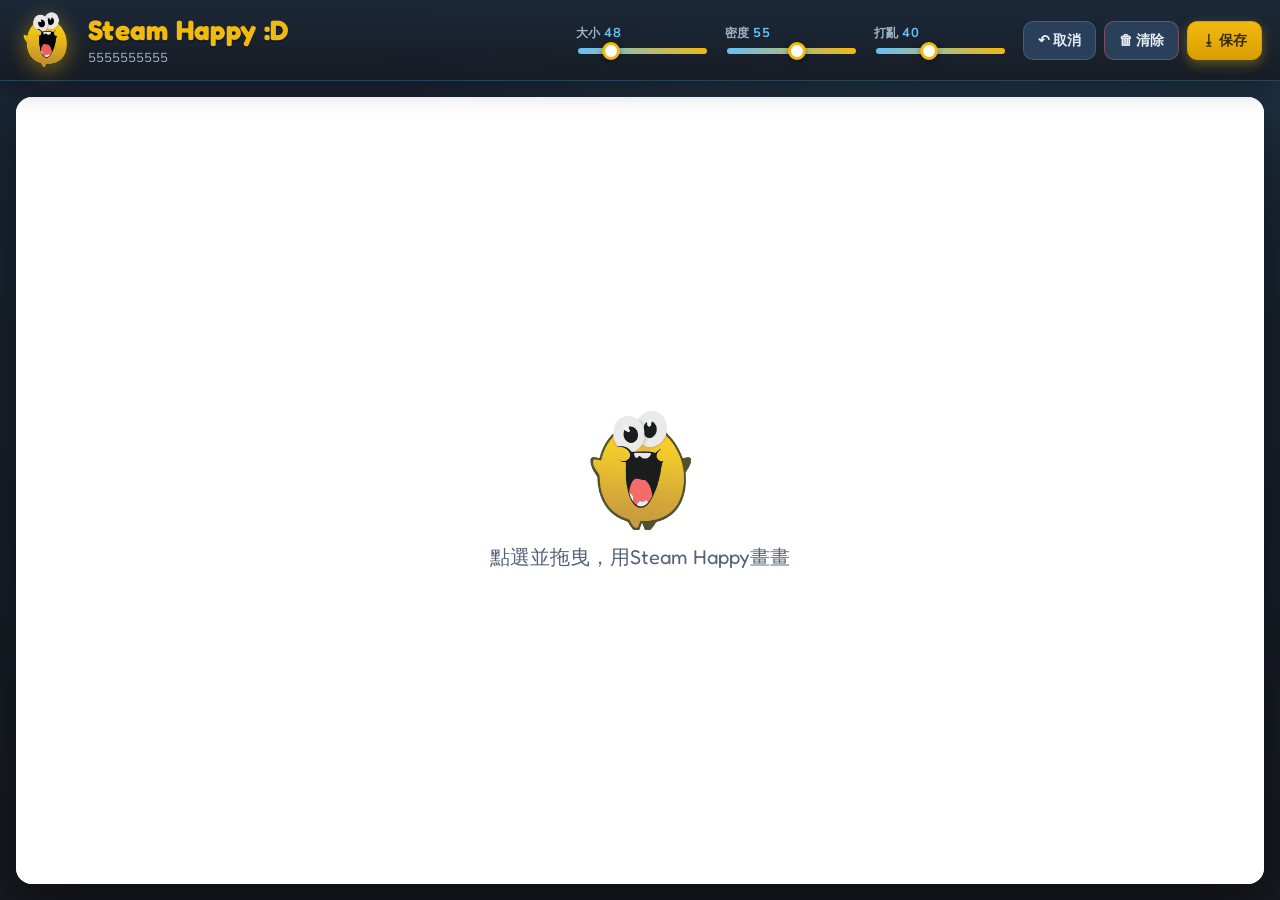
==== index.html @ 67f2d832 "Initial commit" ====
<!DOCTYPE html>
<html lang="en">
<head>
  <meta charset="UTF-8" />
  <meta name="viewport" content="width=device-width, initial-scale=1.0, maximum-scale=1.0, user-scalable=no" />
  <title>:D</title>
  <link rel="preconnect" href="https://fonts.googleapis.com" />
  <link rel="preconnect" href="https://fonts.gstatic.com" crossorigin />
  <link href="https://fonts.googleapis.com/css2?family=Fredoka:wght@500;600;700&family=Nunito:wght@600;800&display=swap" rel="stylesheet" />
  <link rel="stylesheet" href="styles.css" />
</head>
<body>
  <header class="topbar">
    <div class="brand">
      <img id="brandFace" src="steam-happy-but-high-quality-v0-22ku6htw4u0c1.webp" alt="Steam Happy" />
      <div class="brand-text">
        <h1>Steam Happy :D</h1>
        <p>5555555555</p>
      </div>
    </div>

    <div class="toolbar" role="toolbar" aria-label="Drawing tools">
      <label class="control">
        <span>大小 <b id="sizeVal">48</b></span>
        <input id="size" type="range" min="12" max="180" value="48" />
      </label>
      <label class="control">
        <span>密度  <b id="densityVal">55</b></span>
        <input id="density" type="range" min="1" max="100" value="55" />
      </label>
      <label class="control">
        <span>打亂  <b id="chaosVal">40</b></span>
        <input id="chaos" type="range" min="0" max="100" value="40" />
      </label>

      <div class="btn-group">
        <button id="undo" class="btn" title="Undo (Ctrl/Cmd+Z)">↶ 取消</button>
        <button id="clear" class="btn btn-danger" title="Clear canvas">🗑 清除</button>
        <button id="save" class="btn btn-primary" title="Save PNG">⭳ 保存</button>
      </div>
    </div>
  </header>

  <main class="stage" id="stage">
    <canvas id="canvas"></canvas>
    <div class="hint" id="hint">
      <img src="steam-happy-but-high-quality-v0-22ku6htw4u0c1.webp" alt="" />
      <span>點選並拖曳，用Steam Happy畫畫</span>
    </div>
  </main>

  <script src="app.js"></script>
</body>
</html>
---- styles.css ----
:root {
  --steam-dark: #171a21;
  --steam-panel: #1b2838;
  --steam-panel-2: #2a3f5a;
  --steam-blue: #66c0f4;
  --happy: #f2b90f;
  --happy-deep: #d99e00;
  --text: #e7eef5;
  --text-dim: #9fb3c8;
}

* { box-sizing: border-box; }

html, body {
  height: 100%;
  margin: 0;
}

body {
  display: flex;
  flex-direction: column;
  min-height: 100vh;
  font-family: "Nunito", system-ui, sans-serif;
  color: var(--text);
  background:
    radial-gradient(1200px 600px at 80% -10%, rgba(102,192,244,.18), transparent 60%),
    linear-gradient(180deg, #1b2838 0%, #171a21 100%);
  overflow: hidden;
  -webkit-user-select: none;
  user-select: none;
}

/* ---------- Top bar ---------- */
.topbar {
  display: flex;
  align-items: center;
  justify-content: space-between;
  flex-wrap: wrap;
  gap: 14px;
  padding: 12px 18px;
  background: linear-gradient(180deg, rgba(27,40,56,.95), rgba(23,26,33,.9));
  border-bottom: 1px solid rgba(102,192,244,.18);
  box-shadow: 0 6px 24px rgba(0,0,0,.35);
  z-index: 5;
}

.brand {
  display: flex;
  align-items: center;
  gap: 14px;
}

.brand img {
  width: 56px;
  height: 56px;
  object-fit: contain;
  filter: drop-shadow(0 4px 10px rgba(242,185,15,.4));
  animation: bob 3.2s ease-in-out infinite;
}

@keyframes bob {
  0%, 100% { transform: translateY(0) rotate(-3deg); }
  50%      { transform: translateY(-6px) rotate(3deg); }
}

.brand-text h1 {
  margin: 0;
  font-family: "Fredoka", sans-serif;
  font-weight: 700;
  font-size: clamp(20px, 2.4vw, 28px);
  letter-spacing: .3px;
  color: var(--happy);
  text-shadow: 0 2px 0 rgba(0,0,0,.25);
}

.brand-text p {
  margin: 2px 0 0;
  font-size: 13px;
  color: var(--text-dim);
}

/* ---------- Toolbar ---------- */
.toolbar {
  display: flex;
  align-items: center;
  gap: 16px;
  flex-wrap: wrap;
}

.control {
  display: flex;
  flex-direction: column;
  gap: 4px;
  min-width: 120px;
}

.control span {
  font-size: 12px;
  font-weight: 800;
  letter-spacing: .4px;
  text-transform: uppercase;
  color: var(--text-dim);
}

.control span b {
  color: var(--steam-blue);
  font-size: 13px;
}

input[type="range"] {
  -webkit-appearance: none;
  appearance: none;
  height: 6px;
  border-radius: 6px;
  background: linear-gradient(90deg, var(--steam-blue), var(--happy));
  outline: none;
  cursor: pointer;
}

input[type="range"]::-webkit-slider-thumb {
  -webkit-appearance: none;
  width: 18px;
  height: 18px;
  border-radius: 50%;
  background: #fff;
  border: 3px solid var(--happy);
  box-shadow: 0 2px 6px rgba(0,0,0,.4);
  cursor: pointer;
}

input[type="range"]::-moz-range-thumb {
  width: 18px;
  height: 18px;
  border-radius: 50%;
  background: #fff;
  border: 3px solid var(--happy);
  cursor: pointer;
}

.btn-group {
  display: flex;
  gap: 8px;
}

.btn {
  font-family: "Fredoka", sans-serif;
  font-weight: 600;
  font-size: 14px;
  color: var(--text);
  background: var(--steam-panel-2);
  border: 1px solid rgba(102,192,244,.25);
  padding: 9px 14px;
  border-radius: 10px;
  cursor: pointer;
  transition: transform .08s ease, background .15s ease, box-shadow .15s ease;
}

.btn:hover { transform: translateY(-1px); background: #35507a; }
.btn:active { transform: translateY(1px); }

.btn-primary {
  background: linear-gradient(180deg, var(--happy), var(--happy-deep));
  color: #3a2c00;
  border-color: var(--happy-deep);
  box-shadow: 0 4px 12px rgba(242,185,15,.35);
}
.btn-primary:hover { background: linear-gradient(180deg, #ffcb1f, var(--happy)); }

.btn-danger { border-color: rgba(255,99,99,.4); }
.btn-danger:hover { background: #5a2a33; }

/* ---------- Stage / Canvas ---------- */
.stage {
  position: relative;
  flex: 1;
  margin: 16px;
  border-radius: 16px;
  overflow: hidden;
  box-shadow:
    0 20px 60px rgba(0,0,0,.5),
    inset 0 0 0 1px rgba(255,255,255,.06);
  background:
    repeating-conic-gradient(#f6f7f9 0% 25%, #eef0f3 0% 50%) 0 0 / 40px 40px,
    #ffffff;
}

#canvas {
  display: block;
  width: 100%;
  height: 100%;
  cursor: crosshair;
  touch-action: none;
}

.hint {
  position: absolute;
  inset: 0;
  display: flex;
  flex-direction: column;
  align-items: center;
  justify-content: center;
  gap: 14px;
  pointer-events: none;
  color: #55627a;
  font-family: "Fredoka", sans-serif;
  font-size: 20px;
  transition: opacity .4s ease;
}

.hint img {
  width: 120px;
  height: 120px;
  object-fit: contain;
  opacity: .9;
  animation: bob 3s ease-in-out infinite;
}

.hint.hidden { opacity: 0; }

@media (max-width: 720px) {
  .brand-text p { display: none; }
  .stage { margin: 10px; }
  .control { min-width: 96px; }
}
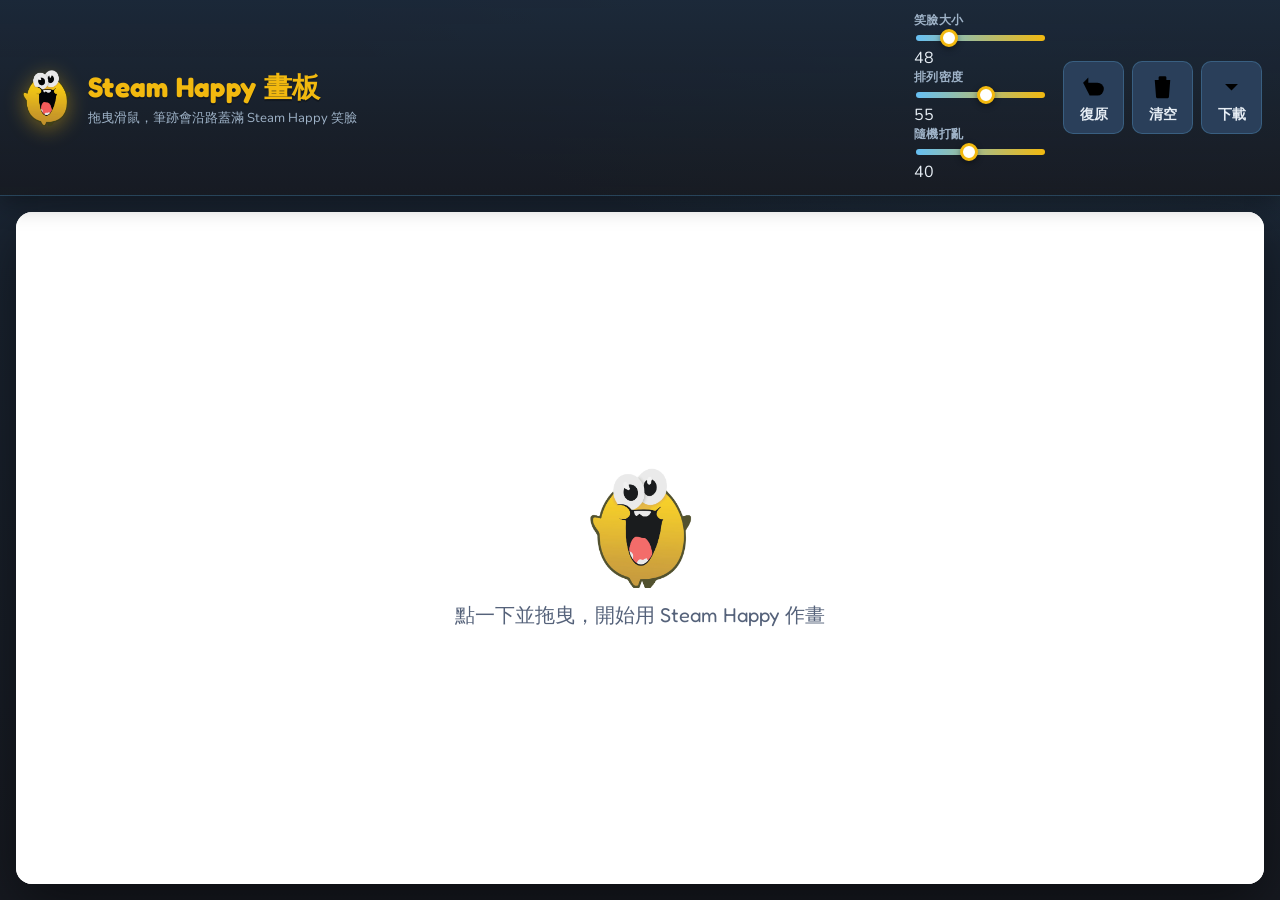
==== commit 650f95d8: "Update index.html" ====
--- a/index.html
+++ b/index.html
@@ -1,42 +1,56 @@
 <!DOCTYPE html>
-<html lang="en">
+<html lang="zh-Hant">
 <head>
   <meta charset="UTF-8" />
   <meta name="viewport" content="width=device-width, initial-scale=1.0, maximum-scale=1.0, user-scalable=no" />
-  <title>:D</title>
+  <title>Steam Happy 畫板 — 你畫的每一筆都會變成 Steam Happy</title>
   <link rel="preconnect" href="https://fonts.googleapis.com" />
   <link rel="preconnect" href="https://fonts.gstatic.com" crossorigin />
-  <link href="https://fonts.googleapis.com/css2?family=Fredoka:wght@500;600;700&family=Nunito:wght@600;800&display=swap" rel="stylesheet" />
+  <link href="https://fonts.googleapis.com/css2?family=Fredoka:wght@500;600;700&family=Nunito:wght@600;700;800&display=swap" rel="stylesheet" />
   <link rel="stylesheet" href="styles.css" />
 </head>
 <body>
   <header class="topbar">
     <div class="brand">
-      <img id="brandFace" src="steam-happy-but-high-quality-v0-22ku6htw4u0c1.webp" alt="Steam Happy" />
+      <img id="brandFace" src="steam-happy-but-high-quality-v0-22ku6htw4u0c1.webp" alt="Steam Happy 笑臉" />
       <div class="brand-text">
-        <h1>Steam Happy :D</h1>
-        <p>5555555555</p>
+        <h1>Steam Happy 畫板</h1>
+        <p>拖曳滑鼠，筆跡會沿路蓋滿 Steam Happy 笑臉</p>
       </div>
     </div>
 
-    <div class="toolbar" role="toolbar" aria-label="Drawing tools">
-      <label class="control">
-        <span>大小 <b id="sizeVal">48</b></span>
-        <input id="size" type="range" min="12" max="180" value="48" />
-      </label>
-      <label class="control">
-        <span>密度  <b id="densityVal">55</b></span>
-        <input id="density" type="range" min="1" max="100" value="55" />
-      </label>
-      <label class="control">
-        <span>打亂  <b id="chaosVal">40</b></span>
-        <input id="chaos" type="range" min="0" max="100" value="40" />
-      </label>
+    <div class="toolbar" role="toolbar" aria-label="繪圖工具">
+      <div class="sliders">
+        <label class="control">
+          <span class="control-label">笑臉大小</span>
+          <input id="size" type="range" min="12" max="180" value="48" aria-label="笑臉大小" />
+          <output id="sizeVal" class="control-value">48</output>
+        </label>
+        <label class="control">
+          <span class="control-label">排列密度</span>
+          <input id="density" type="range" min="1" max="100" value="55" aria-label="排列密度" />
+          <output id="densityVal" class="control-value">55</output>
+        </label>
+        <label class="control">
+          <span class="control-label">隨機打亂</span>
+          <input id="chaos" type="range" min="0" max="100" value="40" aria-label="隨機打亂" />
+          <output id="chaosVal" class="control-value">40</output>
+        </label>
+      </div>
 
       <div class="btn-group">
-        <button id="undo" class="btn" title="Undo (Ctrl/Cmd+Z)">↶ 取消</button>
-        <button id="clear" class="btn btn-danger" title="Clear canvas">🗑 清除</button>
-        <button id="save" class="btn btn-primary" title="Save PNG">⭳ 保存</button>
+        <button id="undo" class="btn" title="復原 (Ctrl/Cmd+Z)">
+          <svg class="ic" viewBox="0 0 24 24" aria-hidden="true"><path d="M4 9h11a5 5 0 0 1 0 10H9"/><path d="M8 5 4 9l4 4"/></svg>
+          <span>復原</span>
+        </button>
+        <button id="clear" class="btn btn-clear" title="清空畫布">
+          <svg class="ic" viewBox="0 0 24 24" aria-hidden="true"><path d="M4 7h16"/><path d="M9 7V5a1 1 0 0 1 1-1h4a1 1 0 0 1 1 1v2"/><path d="M6 7l1 13a1 1 0 0 0 1 1h8a1 1 0 0 0 1-1l1-13"/><path d="M10 11v6M14 11v6"/></svg>
+          <span>清空</span>
+        </button>
+        <button id="save" class="btn btn-save" title="下載成 PNG">
+          <svg class="ic" viewBox="0 0 24 24" aria-hidden="true"><path d="M12 4v11"/><path d="M7 10l5 5 5-5"/><path d="M5 19h14"/></svg>
+          <span>下載</span>
+        </button>
       </div>
     </div>
   </header>
@@ -45,7 +59,7 @@
     <canvas id="canvas"></canvas>
     <div class="hint" id="hint">
       <img src="steam-happy-but-high-quality-v0-22ku6htw4u0c1.webp" alt="" />
-      <span>點選並拖曳，用Steam Happy畫畫</span>
+      <span>點一下並拖曳，開始用 Steam Happy 作畫</span>
     </div>
   </main>
 
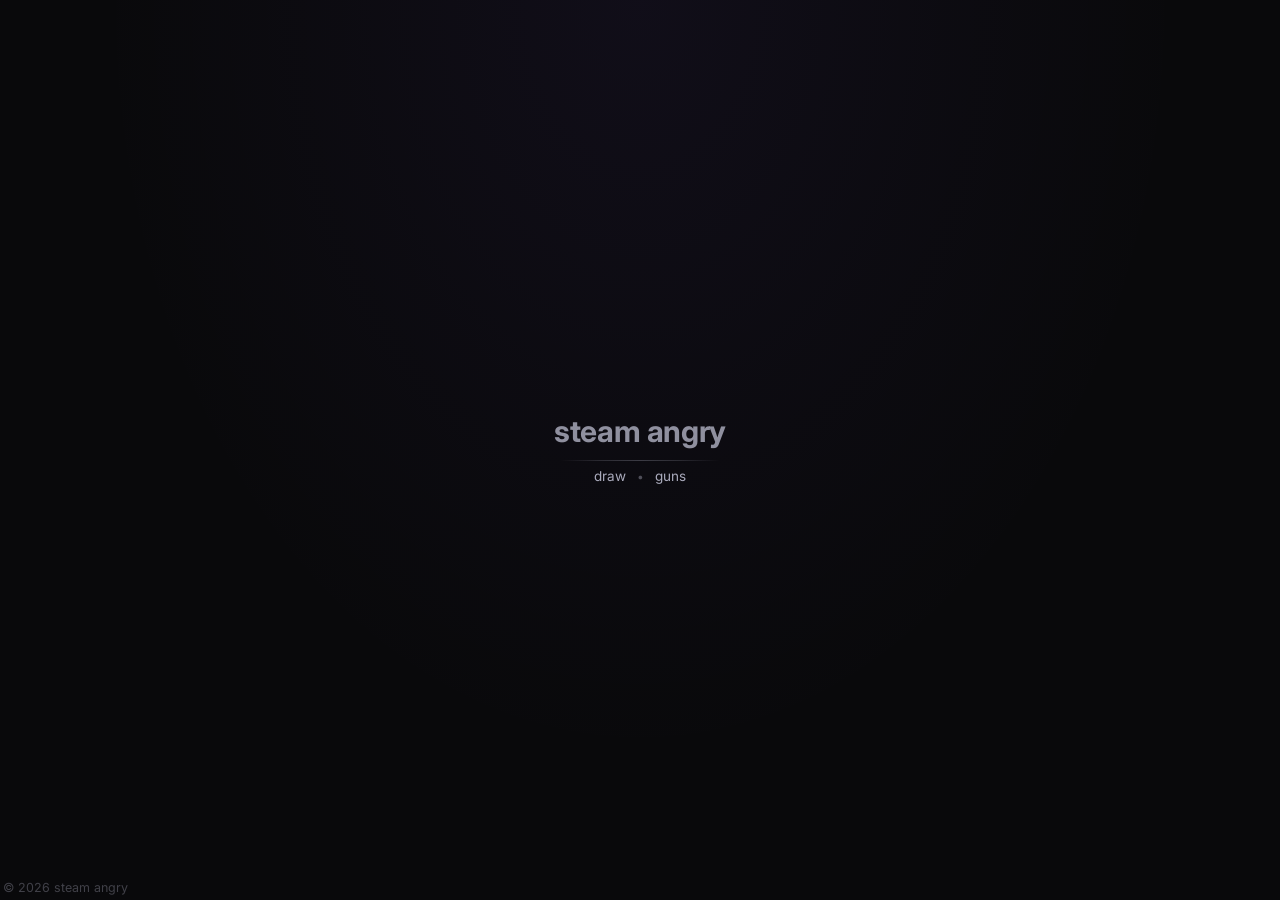
==== commit 3b896198: "555555" ====
--- a/index.html
+++ b/index.html
@@ -1,68 +1,33 @@
-<!DOCTYPE html>
-<html lang="zh-Hant">
-<head>
-  <meta charset="UTF-8" />
-  <meta name="viewport" content="width=device-width, initial-scale=1.0, maximum-scale=1.0, user-scalable=no" />
-  <title>Steam Happy 畫板 — 你畫的每一筆都會變成 Steam Happy</title>
-  <link rel="preconnect" href="https://fonts.googleapis.com" />
-  <link rel="preconnect" href="https://fonts.gstatic.com" crossorigin />
-  <link href="https://fonts.googleapis.com/css2?family=Fredoka:wght@500;600;700&family=Nunito:wght@600;700;800&display=swap" rel="stylesheet" />
-  <link rel="stylesheet" href="styles.css" />
+<!DOCTYPE html><html lang="en"><head>
+  <meta charset="utf-8">
+  <meta name="theme-color" content="#09090b">
+  <meta name="viewport" content="width=device-width, initial-scale=1, viewport-
+fit=cover">
+  <meta property="og:type" content="website">
+  <meta name="twitter:card" content="summary">
+  <title>steam angry</title>
+  <link rel="preconnect" href="https://fonts.googleapis.com">
+  <link rel="preconnect" href="https://fonts.gstatic.com" crossorigin="">
+  <link href="https://fonts.googleapis.com/css2?family=Inter:wght@300;400;500;60
+0;700&amp;display=swap" rel="stylesheet">
+  <link rel="stylesheet" href="assets/styles.css">
+  <link rel="icon" type="image/webp" href="draw/steam-happy-but-high-quality-v0-22ku6htw4u0c1.webp">
 </head>
 <body>
-  <header class="topbar">
-    <div class="brand">
-      <img id="brandFace" src="steam-happy-but-high-quality-v0-22ku6htw4u0c1.webp" alt="Steam Happy 笑臉" />
-      <div class="brand-text">
-        <h1>Steam Happy 畫板</h1>
-        <p>拖曳滑鼠，筆跡會沿路蓋滿 Steam Happy 笑臉</p>
-      </div>
-    </div>
+  <div class="grid"></div>
+  <main class="center_wrap">
+    <section class="center_stack">
+      <h1 class="sh_text" data_text="steam angry">steam angry</h1>
+      <div class="sh_separator"></div>
+      <nav class="links_row" id="links_row" aria-label="Site links"><a 
+href="https://inwg.github.io/steam_happy/draw/">draw</a><span class="link_sep">•</span><a 
+href="https://guns.lol/hvh">guns</a></nav>
+    </section>
+  </main>
+  <footer class="footer_wrap">
+    <div class="footer_item" id="copyright_text">© 2026 steam angry</div>
+  </footer>
+  <script src="assets/app.js"></script>
 
-    <div class="toolbar" role="toolbar" aria-label="繪圖工具">
-      <div class="sliders">
-        <label class="control">
-          <span class="control-label">笑臉大小</span>
-          <input id="size" type="range" min="12" max="180" value="48" aria-label="笑臉大小" />
-          <output id="sizeVal" class="control-value">48</output>
-        </label>
-        <label class="control">
-          <span class="control-label">排列密度</span>
-          <input id="density" type="range" min="1" max="100" value="55" aria-label="排列密度" />
-          <output id="densityVal" class="control-value">55</output>
-        </label>
-        <label class="control">
-          <span class="control-label">隨機打亂</span>
-          <input id="chaos" type="range" min="0" max="100" value="40" aria-label="隨機打亂" />
-          <output id="chaosVal" class="control-value">40</output>
-        </label>
-      </div>
 
-      <div class="btn-group">
-        <button id="undo" class="btn" title="復原 (Ctrl/Cmd+Z)">
-          <svg class="ic" viewBox="0 0 24 24" aria-hidden="true"><path d="M4 9h11a5 5 0 0 1 0 10H9"/><path d="M8 5 4 9l4 4"/></svg>
-          <span>復原</span>
-        </button>
-        <button id="clear" class="btn btn-clear" title="清空畫布">
-          <svg class="ic" viewBox="0 0 24 24" aria-hidden="true"><path d="M4 7h16"/><path d="M9 7V5a1 1 0 0 1 1-1h4a1 1 0 0 1 1 1v2"/><path d="M6 7l1 13a1 1 0 0 0 1 1h8a1 1 0 0 0 1-1l1-13"/><path d="M10 11v6M14 11v6"/></svg>
-          <span>清空</span>
-        </button>
-        <button id="save" class="btn btn-save" title="下載成 PNG">
-          <svg class="ic" viewBox="0 0 24 24" aria-hidden="true"><path d="M12 4v11"/><path d="M7 10l5 5 5-5"/><path d="M5 19h14"/></svg>
-          <span>下載</span>
-        </button>
-      </div>
-    </div>
-  </header>
-
-  <main class="stage" id="stage">
-    <canvas id="canvas"></canvas>
-    <div class="hint" id="hint">
-      <img src="steam-happy-but-high-quality-v0-22ku6htw4u0c1.webp" alt="" />
-      <span>點一下並拖曳，開始用 Steam Happy 作畫</span>
-    </div>
-  </main>
-
-  <script src="app.js"></script>
-</body>
-</html>
+</body></html>
--- a/assets/styles.css
+++ b/assets/styles.css
@@ -0,0 +1,215 @@
+* { box-sizing: border-box; }
+
+:root{
+  --bg0:#09090b;
+  --bg1:#09090b;
+
+  --title-snap: 0px;
+  --links-drop: 0px;
+}
+
+html, body {
+  width: 100%;
+  height: 100%;
+  position: fixed;
+  background-color: var(--bg0);
+}
+
+body {
+  margin: 0;
+  font-family: 'Inter', -apple-system, BlinkMacSystemFont, system-ui, sans-serif;
+  font-size: 16px;
+  line-height: 1.5;
+  -webkit-font-smoothing: antialiased;
+  -moz-osx-font-smoothing: grayscale;
+  background:
+    radial-gradient(ellipse at 50% 0%, rgba(139, 92, 246, 0.06) 0%, transparent 60%),
+    var(--bg0);
+  overflow:hidden;
+
+  min-height: 100dvh;
+  min-height: 100vh;    /* fallback */
+  overflow-x: hidden;
+  overscroll-behavior: none;
+}
+
+.grid{ display:none; }
+
+/* Thin separator line under steam angry (fades at edges) */
+.sh_separator {
+  width: 160px;
+  height: 1px;
+  margin: 8px auto 6px;
+  background: linear-gradient(90deg,
+    transparent 0%,
+    rgba(231,233,255,0.14) 25%,
+    rgba(231,233,255,0.22) 50%,
+    rgba(231,233,255,0.14) 75%,
+    transparent 100%
+  );
+}
+
+.center_wrap {
+  min-height: 100dvh;  
+  min-height: 100vh;    /* fallback */
+  display: grid;
+  place-items: center;
+  padding: 0;
+
+  overflow: hidden;
+}
+
+.center_stack {
+  text-align: center;
+  display: grid;
+  gap: 2px;
+
+  opacity: 0;
+
+  position: relative;
+  top: 6px;
+
+  animation: enter .55s cubic-bezier(.2,.8,.2,1) forwards;
+}
+
+.sh_text{
+  margin: 0;
+  font-size: clamp(16px, 5.4vw, 30px);
+  letter-spacing: -0.4px;
+
+  line-height: 1;         
+  padding-bottom: 0.15em;     
+
+  position: relative;
+  display: inline-block;
+
+  color: rgba(231,233,255,.6);
+  /*text-shadow: 0 12px 48px rgba(0,0,0,.45);*/
+
+  transform: translateY(var(--title-snap));
+}
+
+/* steam angry shine tech d-_-b */
+.sh_text::after{
+  content: attr(data_text);
+  position: absolute;
+
+  top: 0;
+  left: 0;
+  right: 0;
+  bottom: -0.12em;          
+
+  pointer-events: none;
+  text-shadow: none;
+
+  color: transparent;
+  -webkit-text-fill-color: transparent;
+
+  -webkit-background-clip: text;
+  background-clip: text;
+
+  background-image: linear-gradient(
+    110deg,
+    transparent 0%,
+    rgba(255,255,255,0.00) 46%,
+    rgba(255,255,255,1.0) 50%,
+    rgba(255,255,255,0.00) 54%,
+    transparent 100%
+  );
+
+  background-size: 240% 100%;
+  background-repeat: no-repeat;
+  background-position: 140% 0;
+
+  opacity: 0;
+  filter: blur(0.15px);
+  animation: pandora_shine 8s ease-in-out infinite;
+}
+
+@keyframes pandora_shine {
+  0%   { opacity: 0; background-position: 140% 0; }
+  15%  { opacity: .75; }
+  55%  { opacity: .75; background-position: -140% 0; }
+  70%  { opacity: 0; }
+  100% { opacity: 0; background-position: -140% 0; }
+}
+
+.links_row {
+  display: flex;
+  justify-content: center;
+  align-items: center;
+  gap: 5px;
+
+  font-size: 13.5px;
+  line-height: 1;
+
+  margin-top: 0;
+
+  color: rgba(231,233,255,.68);
+
+  opacity: 0;
+
+  transform: translateY(calc(var(--title-snap) + var(--links-drop)));
+
+  position: relative;
+  top: 6px;
+
+  animation: enter .55s cubic-bezier(.2,.8,.2,1) .08s forwards;
+}
+
+.links_row a {
+  color: rgba(231,233,255,.72);
+  text-decoration: none;
+  padding: 1px 3px;
+  transition: color .14s ease, transform .14s ease;
+  font-size: inherit;
+}
+
+.links_row a:hover {
+  color: rgba(231,233,255,.95);
+  transform: translateY(-1px);
+}
+
+.link_sep {
+  opacity: .45;      
+  margin: 0 3px;
+  font-size: 12px;  
+}
+
+.footer_wrap {
+  position: fixed;
+  left: 0;
+  right: 0;
+  bottom: 0;
+  padding: 2px 3px;
+  display: flex;
+  justify-content: space-between;
+  opacity: 0;
+  transform: translateY(6px);
+  animation: fade_up .55s cubic-bezier(.2,.8,.2,1) .15s forwards;
+}
+
+.footer_item {
+  font-size: 12.5px;
+  color: rgba(231,233,255,.25);
+}
+
+.footer_link {
+  color: rgba(231,233,255,.35);
+  text-decoration: none;
+  border-bottom: 1px solid rgba(255,255,255,.12);
+  transition: color .14s ease, border-color .14s ease;
+}
+
+.footer_link:hover {
+  color: rgba(231,233,255,.65);
+  border-color: rgba(124,58,237,.25);
+}
+
+@keyframes enter {
+  to { opacity: 1; top: 0; }
+}
+
+@keyframes fade_up {
+  to { opacity: 1; transform: translateY(0); }
+}
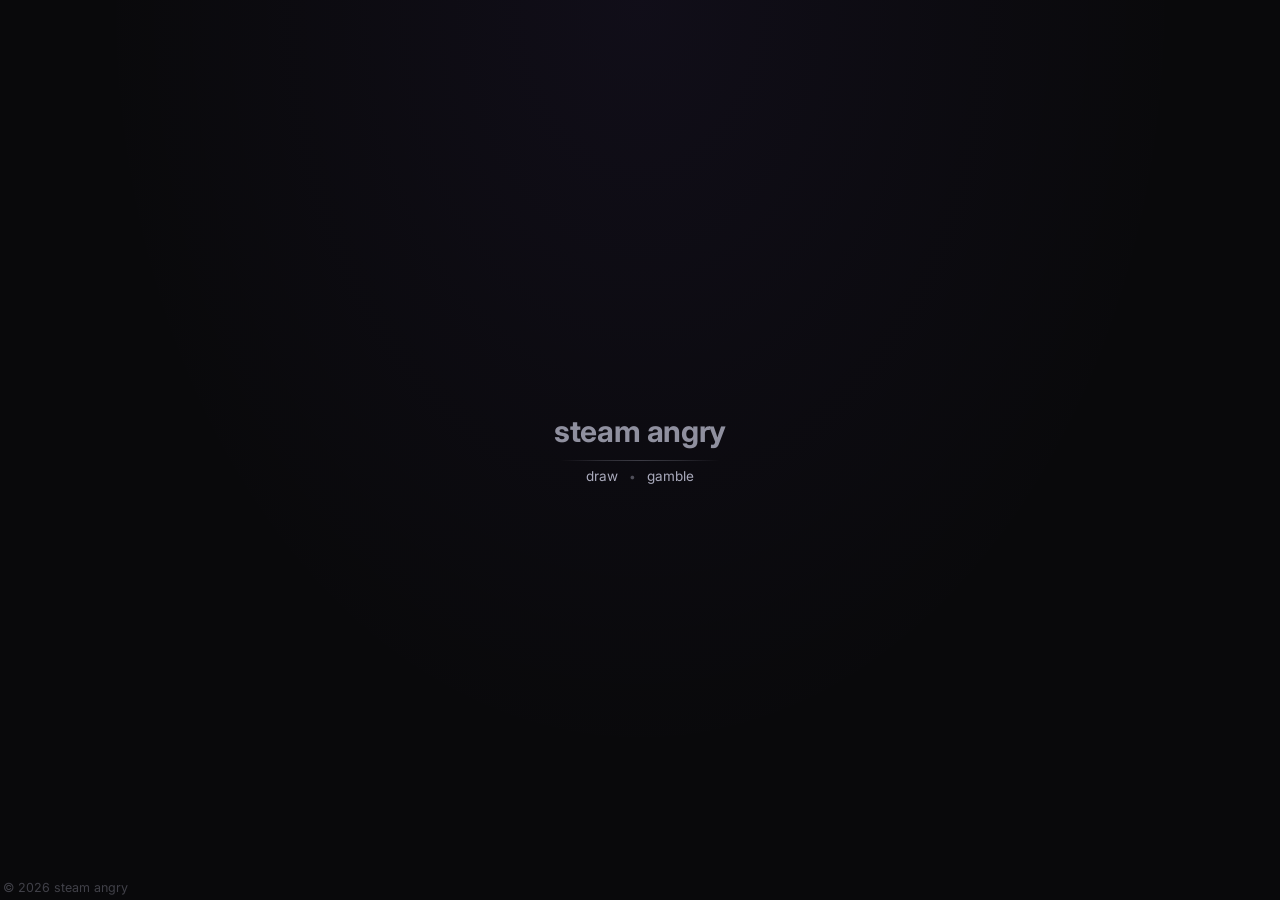
==== commit 10458a85: "updated gamblking" ====
--- a/index.html
+++ b/index.html
@@ -21,7 +21,7 @@
       <div class="sh_separator"></div>
       <nav class="links_row" id="links_row" aria-label="Site links"><a 
 href="https://inwg.github.io/steam_happy/draw/">draw</a><span class="link_sep">•</span><a 
-href="https://guns.lol/hvh">guns</a></nav>
+href="https://inwg.github.io/steam_happy/gamble/">gamble</a></nav>
     </section>
   </main>
   <footer class="footer_wrap">
